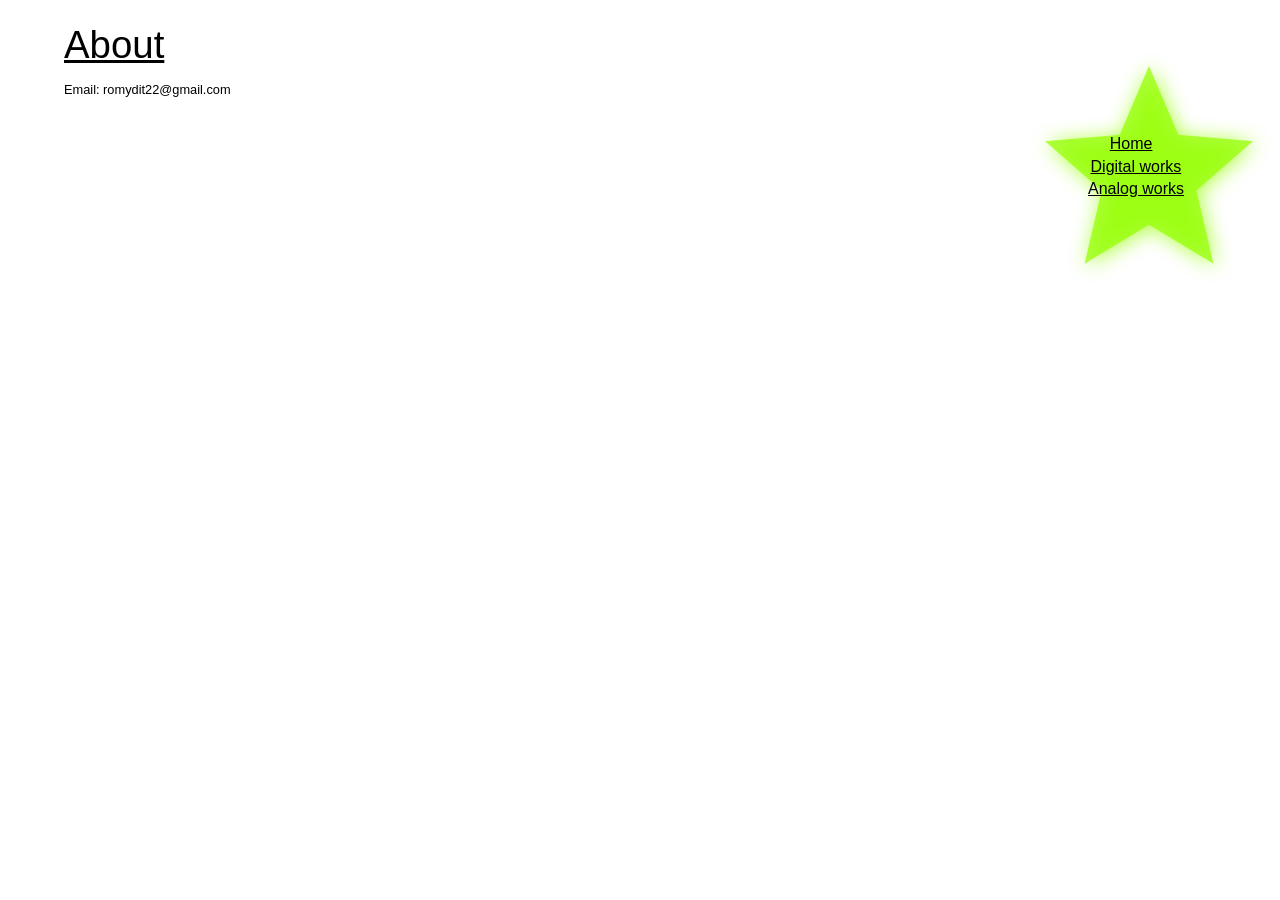
==== About.html @ 7908559d "Add files via upload" ====
<!DOCTYPE html>
<html>
<head>
<meta charset="UTF-8"/>
<meta name="viewport" content="width=device-width, initial-scale =1.0"/>
<link rel="stylesheet" href="https://fonts.googleapis.com/icon?family=Material+Icons">
<link rel="stylesheet" href="style.css">

</head>
<body>
<title>About</title>
<h2>About</h2> 
<p2> Email: romydit22@gmail.com </p2>
<i class="material-icons">star</i>
<p3><a href="index.html" class="Home">Home</a></p3>
<p4><a href="digital.html" class="digital">Digital works</a></p4>
<p7><a href="analog.html" class="analog2">Analog works</a></p7>


</body>
    </html>
---- style.css ----
* {
  margin: 0;
  box-sizing: border-box;
}

body, html {
  height: 100%;
  width: 100%;

} 


h1 {
    font-size: 3vw;
    color: #EBFF12;
    font-family: Helvetica, sans-serif;
    font-weight: 200;
    font-synthesis-weight: none;
    text-shadow: 2px 2px 10px #ff0080;
    text-align: center;
    left: 0;
    line-height: 200px;
    margin-top: -100px;
    position: absolute;
    text-align: center;
    top: 50%;
    width: 100%;
}  

/*{
    font-size: 1vw;
    color: #000000;
    font-family: Arial, Helvetica, sans-serif;
    background-color: #EBFF12;
    font-weight: 150;
    text-align: center;
    left: 50%;
    top: 62%;
    transform: translate(-50%, -50%);
    line-height: 1.5;
    margin-top: -100px;
    position: absolute;
    text-align: center;
    display: inline-block;
} -*/

.wrapper{
  /*border: 1px solid black;*/
  width: 20%;
  max-width: 1536px;
  position: relative;
  height: 70px;
  margin-top: 25rem;
  margin: 0 auto;
  top: 55%;
  overflow: hidden;
}

@keyframes scrollLeft {
  to{
    left: -200px;
  }
}

.item {
  width: 300px;
  height: 20px;
  background-color: #EBFF12;
  /*border-radius: 6px;*/
  position: absolute;
  left: 100%;
  animation-name: scrollLeft;
  animation-duration: 7s;
  animation-timing-function: linear;
  animation-iteration-count: infinite;
}

p{
    color: #323232c0;
    font-family: Helvetica, sans-serif;
    font-weight: 200;
    
}

.iconface {
  position: absolute;
  left: 17%;
  top: 30%;
  width: 300px;
  height: auto;
  -webkit-filter: drop-shadow(2px 2px 5px #ff008067);
  filter: drop-shadow(2px 2px 5px #ff008067);
  
}

.blender1 {
  position: absolute;
  left: 50%;
  top: 70%;
  width: 200px;
  box-shadow: 5px 5px 30px #65ff13;
  height: auto;
}

.subject3{
  position: absolute;
  left: 57%;
  top: 35%;
  width: 400px;
  height: auto;
}


.blender2 {
  position: absolute;
  left: 20%;
  top: 350px;
  width: 200px;
  box-shadow: 5px 5px 30px #65ff13;
  height: auto;
}

body.digital-page{
  background-image: url(127_0991.JPG);
}
body.index-page{
  background-image: linear-gradient(to top, #f9e6ef, #0000);
}

.inkdrawing {
  position: absolute;
  left: 5%;
  top: 150px;
  width: 350px;
  height: auto;
  
}

.pastel1 {
  position: absolute;
  left: 80%;
  top: 450px;
  width: 150px;
  height: auto;
  
}

.pastel2 {
  position: absolute;
  left: 68%;
  top: 450px;
  width: 145px;
  height: auto;
  
}

.watercolor {
  position: absolute;
  left: 5%;
  top: 600px;
  width: 320px;
  height: auto;
  
}

.sketch1{
  position: absolute;
  left: 55%;
  top: 1050px;
  width: 250px;
  height: auto;
}

.sketch2{
  position: absolute;
  left: 80%;
  top: 1050px;
  width: 250px;
  height: auto;
}

.sketch3{
  position: absolute;
  left: 60%;
  top: 850px;
  width: 250px;
  height: auto;
}

.ibposter{
 position: absolute;
  left: 70%;
  top: 33%;
  width: 250px;
  box-shadow: 5px 5px 30px #ffffff;
  height: auto;
}

.magazine{
 position: absolute;
  left: 50%;
  top: 75%;
  width:450px;
  height: auto;
}

#blender3{
   position: absolute;
  left: 400px;
  top: 600px;
  width: 300px;
}


h2 {
    font-size: 3vw;
    color: #000000;
    font-family: Helvetica, sans-serif;
    text-decoration: underline;
    font-weight: 100;
    left: 5%;
    line-height: 200px;
    margin-top: -100px;
    position: absolute;
    text-align: left;
    top: 5%;
    width: 100%;
}

h3 {
    font-size: 3vw;
    color: #ffffff;
    font-family: Helvetica, sans-serif;
    text-decoration: underline;
    font-weight: 100;
    left: 5%;
    line-height: 200px;
    margin-top: -100px;
    position: absolute;
    text-align: left;
    top: 30%;
    width: 100%;
}

p2 {
    font-size: 1vw;
    color: #000000;
    font-family:  Helvetica, sans-serif;
    font-weight: 150;
    left: 5%;
    line-height: 200px;
    margin-top: -100px;
    position: absolute;
    text-align: left;
    top: 10%;
    width: 100%;
}

p8 {
    font-size: 1vw;
    color: #000000;
    font-family:  Helvetica, sans-serif;
    font-weight: 150;
    font-style: italic;
    left: 5%;
    line-height: 200px;
    margin-top: -100px;
    position: absolute;
    text-align: left;
    top: 50%;
    width: 100%;
}

p9 {
    font-size: 1vw;
    color: #000000;
    font-family:  Helvetica, sans-serif;
    font-weight: 150;
    font-style: italic;
    left: 68%;
    line-height: 200px;
    margin-top: -100px;
    position: absolute;
    text-align: left;
    top: 78%;
    width: 100%;
}

p10 {
    font-size: 1vw;
    color: #000000;
    font-family:  Helvetica, sans-serif;
    font-weight: 150;
    font-style: italic;
    left: 5%;
    line-height: 200px;
    margin-top: -100px;
    position: absolute;
    text-align: left;
    top: 140%;
    width: 100%;
}

p11 {
    font-size: 1vw;
    color: #000000;
    font-family:  Helvetica, sans-serif;
    font-weight: 150;
    font-style: italic;
    left: 60%;
    line-height: 200px;
    margin-top: -100px;
    position: absolute;
    text-align: left;
    top: 95%;
    width: 100%;
}

p12 {
    font-size: 1vw;
    color: #000000;
    font-family: Helvetica, sans-serif;
    background-color:#66ff137a;
    font-weight: 150;
    text-align: center;
    left: 37%;
    top: 88%;
    transform: translate(-50%, -50%);
    line-height: 1.5;
    margin-top: -100px;
    position: absolute;
    text-align: center;
    display: inline-block;
}

p13 {
    font-size: 1vw;
    color: #ffffff;
    font-family:  Helvetica, sans-serif;
    font-weight: 150;
    text-decoration: underline;
    left: 20%;
    position: absolute;
    text-align: left;
    top: 67%;
    width: 100%;
}

p14 {
    font-size: 1vw;
    color: #ffffff;
    font-family:  Helvetica, sans-serif;
    font-weight: 150;
    text-decoration: underline;
    left: 70%;
    position: absolute;
    text-align: left;
    top: 30%;
    width: 100%;
}

p15 {
    font-size: 1vw;
    color: #ffffff;
    font-family:  Helvetica, sans-serif;
    font-weight: 150;
    text-decoration: underline;
    left: 50%;
    position: absolute;
    text-align: left;
    top: 72%;
    width: 100%;
}



.material-icons{
  position:absolute;
  color:#97ff05c1;
  left: 80%;
  top: 5%;
  font-size: 250px;
  width: 200px;
  text-shadow: 2px 2px 20px #97ff05c1;

}

.Home{
    color: #000000;
    text-align: center;
    font-family:Helvetica, sans-serif;
    position: absolute;
    font-weight: 150;
    left: 86.7%;
    top: 15%;
}

.digital{
    color: #000000;
    text-align: center;
    font-family:Helvetica, sans-serif;
    position: absolute;
    font-weight: 150;
    left: 85.2%;
    top: 17.5%;
}
.analog{
    color: #000000;
    text-align: center;
    font-family:Helvetica, sans-serif;
    position: absolute;
    font-weight: 150;
    left: 85.2%;
    top: 17.5%;
}
.about{
    color: #000000;
    text-align: center;
    font-family:Helvetica, sans-serif;
    position: absolute;
    font-weight: 150;
    left: 86.7%;
    top: 20%;
}

.analog2{
   color: #000000;
    text-align: center;
    font-family:Helvetica, sans-serif;
    position: absolute;
    font-weight: 150;
    left: 85%;
    top: 20%;
}
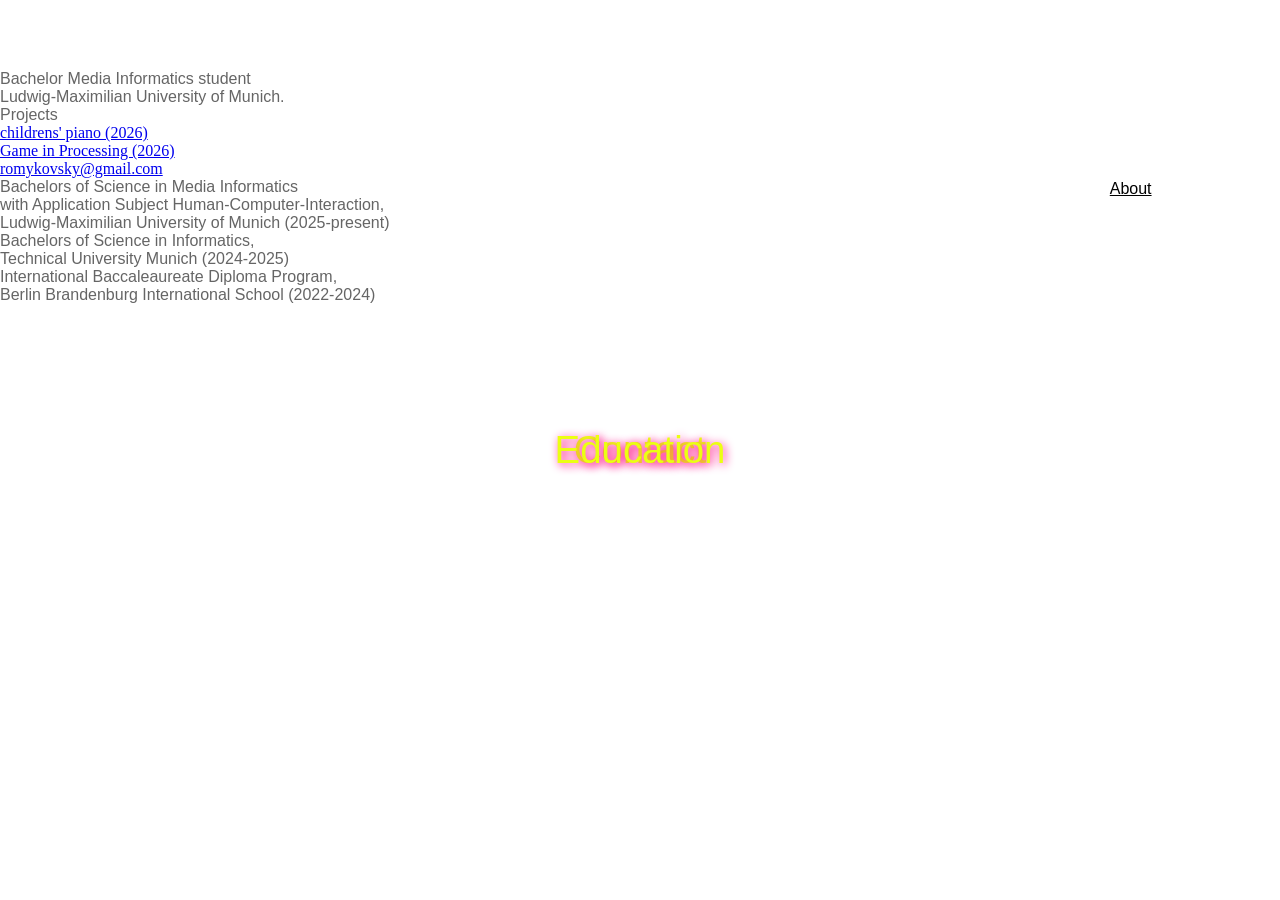
==== commit 44066d68: "Update About.html" ====
--- a/About.html
+++ b/About.html
@@ -1,21 +1,49 @@
 <!DOCTYPE html>
 <html>
 <head>
-<meta charset="UTF-8"/>
-<meta name="viewport" content="width=device-width, initial-scale =1.0"/>
-<link rel="stylesheet" href="https://fonts.googleapis.com/icon?family=Material+Icons">
+    <meta charset="UTF-8"/>
+    <meta name="viewport" content="width=device-width, initial-scale =1.0"/>
+<title>Romy Ditiatkovsky</title>
 <link rel="stylesheet" href="style.css">
-
 </head>
 <body>
-<title>About</title>
-<h2>About</h2> 
-<p2> Email: romydit22@gmail.com </p2>
-<i class="material-icons">star</i>
-<p3><a href="index.html" class="Home">Home</a></p3>
-<p4><a href="digital.html" class="digital">Digital works</a></p4>
-<p7><a href="analog.html" class="analog2">Analog works</a></p7>
+
+<div class="wrapper">
+    <div class = "item">
+        <a href="index.html">
+            <div id="name">
+                Romy Ditiatkovsky
+            </div>
+        </a> 
+    </div>
+</div>
+
+<p>Bachelor Media Informatics student <br> Ludwig-Maximilian University of Munich.</p>
 
 
+<div id="about">
+    <a href="About.html" class="about">About</a>
+</div>
+
+<div id="projects">
+    <p>Projects</p>
+</div>
+
+<div id="links">
+    <a href="piano.html">childrens' piano (2026)</a>
+    <br>
+    <a href="game.html">Game in Processing (2026)</a>
+    <br>
+</div>
+
+<div id="bio_page">
+    <h1>Contact</h1>
+    <a href="romykovsky@gmail.com">romykovsky@gmail.com</a>
+    <h1>Education</h1>
+    <p>Bachelors of Science in Media Informatics<br>with Application Subject Human-Computer-Interaction, <br> Ludwig-Maximilian University of Munich (2025-present)</p>
+    <p>Bachelors of Science in  Informatics,<br> Technical University Munich (2024-2025)</p>
+    <p>International Baccaleaureate Diploma Program, <br> Berlin Brandenburg International School (2022-2024)</p>
+</div>
+
 </body>
-    </html>+</html>
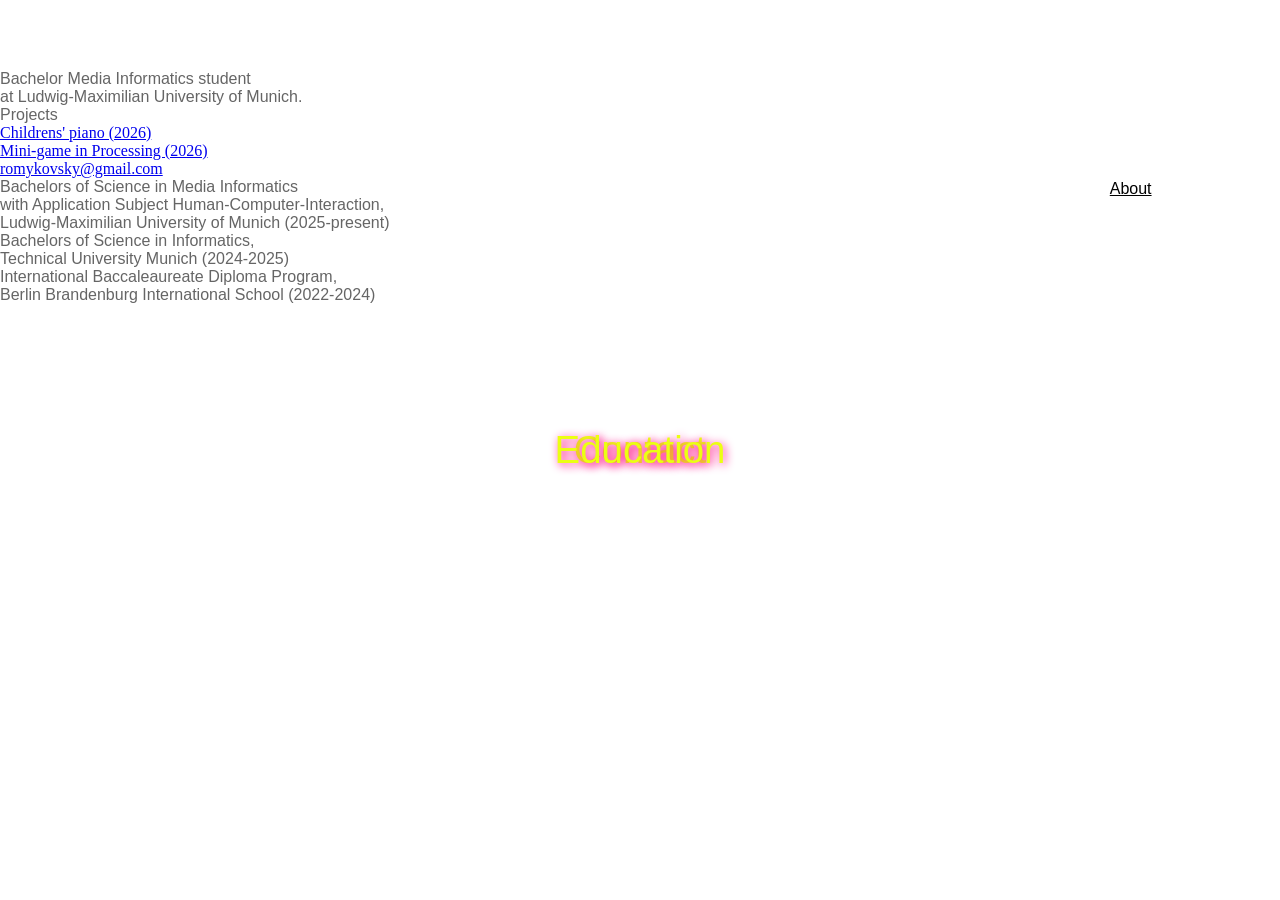
==== commit bbed00f1: "Update About.html" ====
--- a/About.html
+++ b/About.html
@@ -18,7 +18,7 @@
     </div>
 </div>
 
-<p>Bachelor Media Informatics student <br> Ludwig-Maximilian University of Munich.</p>
+<p>Bachelor Media Informatics student <br>at Ludwig-Maximilian University of Munich.</p>
 
 
 <div id="about">
@@ -30,9 +30,9 @@
 </div>
 
 <div id="links">
-    <a href="piano.html">childrens' piano (2026)</a>
+    <a href="piano.html">Childrens' piano (2026)</a>
     <br>
-    <a href="game.html">Game in Processing (2026)</a>
+    <a href="game.html">Mini-game in Processing (2026)</a>
     <br>
 </div>
 
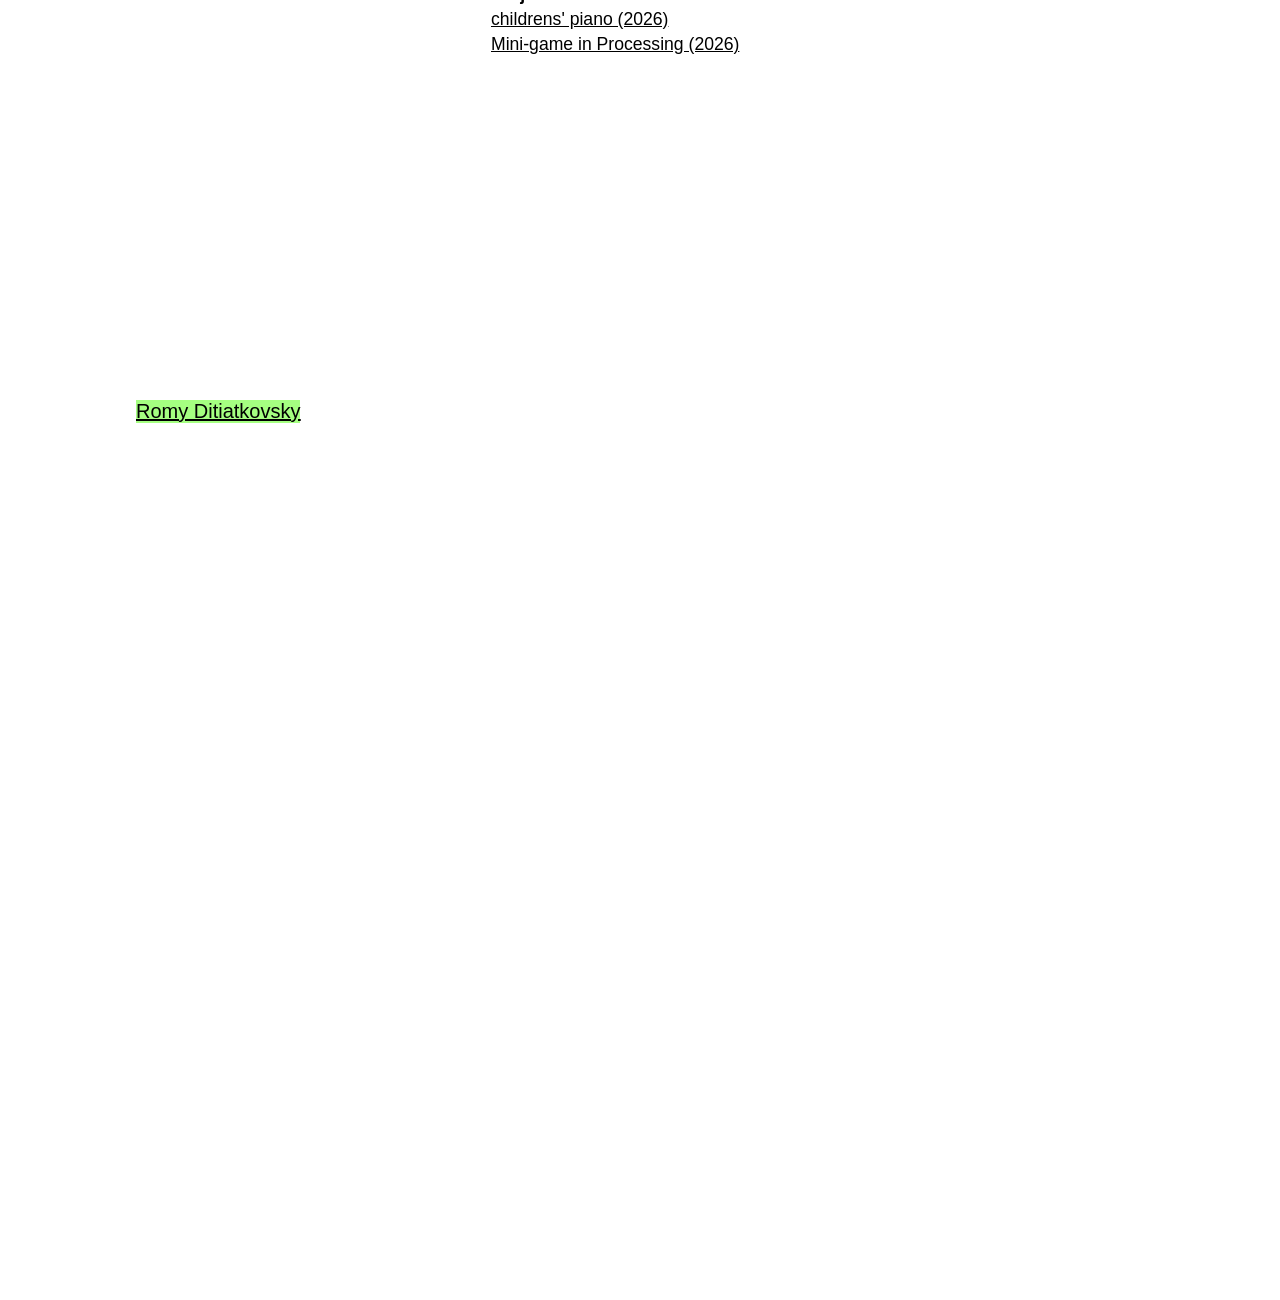
==== commit 91634d53: "Update About.html" ====
--- a/About.html
+++ b/About.html
@@ -18,31 +18,61 @@
     </div>
 </div>
 
-<p>Bachelor Media Informatics student <br>at Ludwig-Maximilian University of Munich.</p>
+<div class="leftmenu">
+    <table>
+        <thead>
+            <tr>
+            <th><div id="description">Bachelor Media Informatics student at<br> Ludwig-Maximilian University of Munich.</div></th>
+            </tr>
+        </thead>
+        <tbody>
+            <tr>
+                <td>
+                    <a href="About.html" class="about">About</a>
+                </td>
+            </tr>
+            <tr>
+                <td><div id="projects" >Projects</div></td>
+            </tr>
+            <tr>
+                <td>
+                    <a href="piano.html" >childrens' piano (2026)</a>
+                </td>
+            </tr>
+            <tr>
+                <td><a href="game.html" >Mini-game in Processing (2026)</a></td>
+            </tr>
+        </tbody>
+    </table>
+</div>
+    
+<div class="bio_page">
+    <table>
+        <thead>
+            <th>Contact</th>
+        </thead>
+        <tbody>
+            <tr>
+                <td><a href="romykovsky@gmail.com">romykovsky@gmail.com</a></td>
+            </tr>
+        </tbody>
+    </table>
 
-
-<div id="about">
-    <a href="About.html" class="about">About</a>
-</div>
-
-<div id="projects">
-    <p>Projects</p>
-</div>
-
-<div id="links">
-    <a href="piano.html">Childrens' piano (2026)</a>
-    <br>
-    <a href="game.html">Mini-game in Processing (2026)</a>
-    <br>
-</div>
-
-<div id="bio_page">
-    <h1>Contact</h1>
-    <a href="romykovsky@gmail.com">romykovsky@gmail.com</a>
-    <h1>Education</h1>
-    <p>Bachelors of Science in Media Informatics<br>with Application Subject Human-Computer-Interaction, <br> Ludwig-Maximilian University of Munich (2025-present)</p>
-    <p>Bachelors of Science in  Informatics,<br> Technical University Munich (2024-2025)</p>
-    <p>International Baccaleaureate Diploma Program, <br> Berlin Brandenburg International School (2022-2024)</p>
+    <table>
+        <thead>
+            <th>Education</th>
+        </thead>
+        <tbody>
+            <tr>
+                <td>Bachelors of Science in Media Informatics<br>with Application Subject Human-Computer-Interaction, <br> Ludwig-Maximilian University of Munich (2025-present)</td>
+            </tr>
+            <tr><td>Bachelors of Science in  Informatics,<br> Technical University Munich (2024-2025)<br></td>
+            </tr>
+            <tr>
+                <td>International Baccaleaureate Diploma Program, <br> Berlin Brandenburg International School (2022-2024)</td>
+            </tr>
+        </tbody>
+    </table>
 </div>
 
 </body>
--- a/style.css
+++ b/style.css
@@ -1,8 +1,3 @@
-
-* {
-  margin: 0;
-  box-sizing: border-box;
-}
 
 body, html {
   height: 100%;
@@ -11,428 +6,153 @@
 } 
 
 
-h1 {
-    font-size: 3vw;
-    color: #EBFF12;
-    font-family: Helvetica, sans-serif;
-    font-weight: 200;
-    font-synthesis-weight: none;
-    text-shadow: 2px 2px 10px #ff0080;
-    text-align: center;
-    left: 0;
-    line-height: 200px;
-    margin-top: -100px;
-    position: absolute;
-    text-align: center;
-    top: 50%;
-    width: 100%;
-}  
+body, html {
+  height: 100%;
+  width: 100%;
 
-/*{
-    font-size: 1vw;
-    color: #000000;
-    font-family: Arial, Helvetica, sans-serif;
-    background-color: #EBFF12;
-    font-weight: 150;
-    text-align: center;
-    left: 50%;
-    top: 62%;
-    transform: translate(-50%, -50%);
-    line-height: 1.5;
-    margin-top: -100px;
-    position: absolute;
-    text-align: center;
-    display: inline-block;
-} -*/
+} 
 
 .wrapper{
-  /*border: 1px solid black;*/
   width: 20%;
-  max-width: 1536px;
   position: relative;
   height: 70px;
   margin-top: 25rem;
-  margin: 0 auto;
-  top: 55%;
+  margin-left: 8rem;
   overflow: hidden;
 }
 
-@keyframes scrollLeft {
-  to{
-    left: -200px;
-  }
+.item {
+  white-space: nowrap;
+  position: absolute;
+  left: 0;
+  animation: loop 10s linear infinite;
 }
 
-.item {
-  width: 300px;
-  height: 20px;
-  background-color: #EBFF12;
-  /*border-radius: 6px;*/
-  position: absolute;
-  left: 100%;
-  animation-name: scrollLeft;
-  animation-duration: 7s;
-  animation-timing-function: linear;
-  animation-iteration-count: infinite;
+@keyframes loop{
+  from{transform: translateX(100%);}
+  to{ transform:translateX(-100%);}
+}
+
+#name{
+  color: black;
+    font-family: Helvetica, sans-serif;
+    text-decoration: underline;
+    font-weight: 500;
+    font-size: 1.25rem;
+    margin: 0;
+    background-color: rgb(165, 255, 129);  
+}
+
+#about{
+  color: black;
+  font-family: Helvetica, sans-serif;
+  text-decoration: underline;
+  font-size: 1.1rem;
+  margin-left: 8rem;
+  margin-top: 1rem;
 }
 
 p{
-    color: #323232c0;
-    font-family: Helvetica, sans-serif;
-    font-weight: 200;
-    
+  color: black;
+  font-family: Helvetica, sans-serif;
+  margin-left: 8rem;
+  margin-top: -1.5rem;
+  font-size: 1.1rem;
+
 }
 
-.iconface {
-  position: absolute;
-  left: 17%;
-  top: 30%;
-  width: 300px;
-  height: auto;
-  -webkit-filter: drop-shadow(2px 2px 5px #ff008067);
-  filter: drop-shadow(2px 2px 5px #ff008067);
-  
+#projects{
+  color: black;
+  font-family: Helvetica, sans-serif;
+  font-size: 1.1rem;
+  margin-top: 5rem;
+  font-weight: 550;
 }
 
-.blender1 {
+#links{
+  color: black;
+  font-family: Helvetica, sans-serif;
+  text-decoration: underline;
+  font-size: 1.1rem;
+  margin-left: 8rem;
+  margin-top: 0.5rem;
+}
+
+a{
+  color: black;
+  margin-top: 0.5rem;
+}
+
+a.piano{
+  color: rgb(72, 255, 0);
+}
+
+a.about{
+  color: rgb(72, 255, 0);
+}
+
+a.game{
+  color: rgb(72, 255, 0);
+}
+
+
+.keyboard{
   position: absolute;
-  left: 50%;
-  top: 70%;
-  width: 200px;
-  box-shadow: 5px 5px 30px #65ff13;
+  left: 55%;
+  top: 8%;
+  width: 40%;
   height: auto;
 }
 
-.subject3{
-  position: absolute;
-  left: 57%;
-  top: 35%;
-  width: 400px;
-  height: auto;
+#bio_page h1{
+  color: black;
+  font-family: Helvetica, sans-serif;
+  margin-left: 30rem;
+  margin-top: -20rem;
+  font-size: 1.1rem;
+}
+#bio_page a{
+  color: black;
+  font-family: Helvetica, sans-serif;
+  margin-left: 30rem;
+  margin-top: -15rem;
+
+  font-size: 1.1rem;
 }
 
-
-.blender2 {
-  position: absolute;
-  left: 20%;
-  top: 350px;
-  width: 200px;
-  box-shadow: 5px 5px 30px #65ff13;
-  height: auto;
+#bio_page p{
+  color: black;
+  font-family: Helvetica, sans-serif;
+  margin-left: 30rem;
+  margin-top: 0.5rem;
+  font-size: 1.1rem;
 }
 
-body.digital-page{
-  background-image: url(127_0991.JPG);
-}
-body.index-page{
-  background-image: linear-gradient(to top, #f9e6ef, #0000);
+table{
+  margin-left: 30rem;
+  margin-top: -40rem;
 }
 
-.inkdrawing {
-  position: absolute;
-  left: 5%;
-  top: 150px;
-  width: 350px;
-  height: auto;
-  
+th{
+  color: black;
+  font-family: Helvetica, sans-serif;
+  margin-left: 30rem;
+  margin-top: 0.5rem;
+  font-size: 1.1rem;
+  text-align: left;
+  text-decoration: underline;
+  font-weight: 400;
+  ;
 }
 
-.pastel1 {
-  position: absolute;
-  left: 80%;
-  top: 450px;
-  width: 150px;
-  height: auto;
-  
-}
-
-.pastel2 {
-  position: absolute;
-  left: 68%;
-  top: 450px;
-  width: 145px;
-  height: auto;
-  
-}
-
-.watercolor {
-  position: absolute;
-  left: 5%;
-  top: 600px;
-  width: 320px;
-  height: auto;
-  
-}
-
-.sketch1{
-  position: absolute;
-  left: 55%;
-  top: 1050px;
-  width: 250px;
-  height: auto;
-}
-
-.sketch2{
-  position: absolute;
-  left: 80%;
-  top: 1050px;
-  width: 250px;
-  height: auto;
-}
-
-.sketch3{
-  position: absolute;
-  left: 60%;
-  top: 850px;
-  width: 250px;
-  height: auto;
-}
-
-.ibposter{
- position: absolute;
-  left: 70%;
-  top: 33%;
-  width: 250px;
-  box-shadow: 5px 5px 30px #ffffff;
-  height: auto;
-}
-
-.magazine{
- position: absolute;
-  left: 50%;
-  top: 75%;
-  width:450px;
-  height: auto;
-}
-
-#blender3{
-   position: absolute;
-  left: 400px;
-  top: 600px;
-  width: 300px;
-}
-
-
-h2 {
-    font-size: 3vw;
-    color: #000000;
-    font-family: Helvetica, sans-serif;
-    text-decoration: underline;
-    font-weight: 100;
-    left: 5%;
-    line-height: 200px;
-    margin-top: -100px;
-    position: absolute;
-    text-align: left;
-    top: 5%;
-    width: 100%;
-}
-
-h3 {
-    font-size: 3vw;
-    color: #ffffff;
-    font-family: Helvetica, sans-serif;
-    text-decoration: underline;
-    font-weight: 100;
-    left: 5%;
-    line-height: 200px;
-    margin-top: -100px;
-    position: absolute;
-    text-align: left;
-    top: 30%;
-    width: 100%;
-}
-
-p2 {
-    font-size: 1vw;
-    color: #000000;
-    font-family:  Helvetica, sans-serif;
-    font-weight: 150;
-    left: 5%;
-    line-height: 200px;
-    margin-top: -100px;
-    position: absolute;
-    text-align: left;
-    top: 10%;
-    width: 100%;
-}
-
-p8 {
-    font-size: 1vw;
-    color: #000000;
-    font-family:  Helvetica, sans-serif;
-    font-weight: 150;
-    font-style: italic;
-    left: 5%;
-    line-height: 200px;
-    margin-top: -100px;
-    position: absolute;
-    text-align: left;
-    top: 50%;
-    width: 100%;
-}
-
-p9 {
-    font-size: 1vw;
-    color: #000000;
-    font-family:  Helvetica, sans-serif;
-    font-weight: 150;
-    font-style: italic;
-    left: 68%;
-    line-height: 200px;
-    margin-top: -100px;
-    position: absolute;
-    text-align: left;
-    top: 78%;
-    width: 100%;
-}
-
-p10 {
-    font-size: 1vw;
-    color: #000000;
-    font-family:  Helvetica, sans-serif;
-    font-weight: 150;
-    font-style: italic;
-    left: 5%;
-    line-height: 200px;
-    margin-top: -100px;
-    position: absolute;
-    text-align: left;
-    top: 140%;
-    width: 100%;
-}
-
-p11 {
-    font-size: 1vw;
-    color: #000000;
-    font-family:  Helvetica, sans-serif;
-    font-weight: 150;
-    font-style: italic;
-    left: 60%;
-    line-height: 200px;
-    margin-top: -100px;
-    position: absolute;
-    text-align: left;
-    top: 95%;
-    width: 100%;
-}
-
-p12 {
-    font-size: 1vw;
-    color: #000000;
-    font-family: Helvetica, sans-serif;
-    background-color:#66ff137a;
-    font-weight: 150;
-    text-align: center;
-    left: 37%;
-    top: 88%;
-    transform: translate(-50%, -50%);
-    line-height: 1.5;
-    margin-top: -100px;
-    position: absolute;
-    text-align: center;
-    display: inline-block;
-}
-
-p13 {
-    font-size: 1vw;
-    color: #ffffff;
-    font-family:  Helvetica, sans-serif;
-    font-weight: 150;
-    text-decoration: underline;
-    left: 20%;
-    position: absolute;
-    text-align: left;
-    top: 67%;
-    width: 100%;
-}
-
-p14 {
-    font-size: 1vw;
-    color: #ffffff;
-    font-family:  Helvetica, sans-serif;
-    font-weight: 150;
-    text-decoration: underline;
-    left: 70%;
-    position: absolute;
-    text-align: left;
-    top: 30%;
-    width: 100%;
-}
-
-p15 {
-    font-size: 1vw;
-    color: #ffffff;
-    font-family:  Helvetica, sans-serif;
-    font-weight: 150;
-    text-decoration: underline;
-    left: 50%;
-    position: absolute;
-    text-align: left;
-    top: 72%;
-    width: 100%;
+td{
+  color: black;
+  font-family: Helvetica, sans-serif;
+  margin-left: 40rem;
+  margin-top: 0.5rem;
+  font-size: 1.1rem;
 }
 
 
 
-.material-icons{
-  position:absolute;
-  color:#97ff05c1;
-  left: 80%;
-  top: 5%;
-  font-size: 250px;
-  width: 200px;
-  text-shadow: 2px 2px 20px #97ff05c1;
 
-}
-
-.Home{
-    color: #000000;
-    text-align: center;
-    font-family:Helvetica, sans-serif;
-    position: absolute;
-    font-weight: 150;
-    left: 86.7%;
-    top: 15%;
-}
-
-.digital{
-    color: #000000;
-    text-align: center;
-    font-family:Helvetica, sans-serif;
-    position: absolute;
-    font-weight: 150;
-    left: 85.2%;
-    top: 17.5%;
-}
-.analog{
-    color: #000000;
-    text-align: center;
-    font-family:Helvetica, sans-serif;
-    position: absolute;
-    font-weight: 150;
-    left: 85.2%;
-    top: 17.5%;
-}
-.about{
-    color: #000000;
-    text-align: center;
-    font-family:Helvetica, sans-serif;
-    position: absolute;
-    font-weight: 150;
-    left: 86.7%;
-    top: 20%;
-}
-
-.analog2{
-   color: #000000;
-    text-align: center;
-    font-family:Helvetica, sans-serif;
-    position: absolute;
-    font-weight: 150;
-    left: 85%;
-    top: 20%;
-}
-
-
-
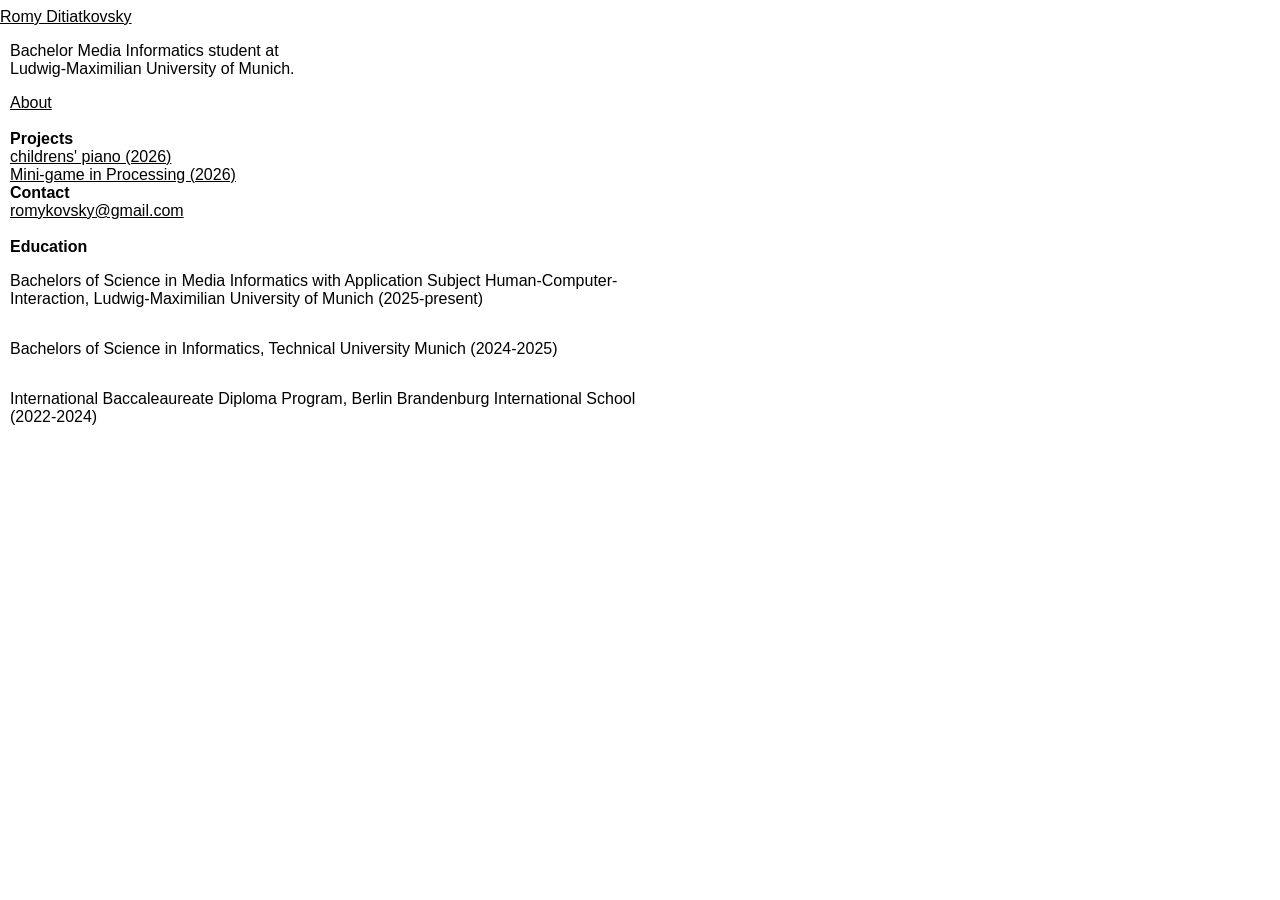
==== commit f910b812: "Update About.html" ====
--- a/About.html
+++ b/About.html
@@ -7,73 +7,34 @@
 <link rel="stylesheet" href="style.css">
 </head>
 <body>
+    <div clas="row">
+        <div class="content">
+            <div class = "item">
+                <a href="index.html">
+                    <div id="name">
+                        Romy Ditiatkovsky
+                    </div>
+                </a> 
+            </div>
+            <br>
+            <p>Bachelor Media Informatics student at<br> Ludwig-Maximilian University of Munich.</p>
+            <a href="About.html">About</a>
+            <br>
+            <h>Projects</h>
+            <a href="piano.html">childrens' piano (2026)</a>
+            <a href="game.html">Mini-game in Processing (2026)</a>
+        </div>
 
-<div class="wrapper">
-    <div class = "item">
-        <a href="index.html">
-            <div id="name">
-                Romy Ditiatkovsky
-            </div>
-        </a> 
+        <div class="right">
+            <h>Contact</h>
+            <a href="romykovsky@gmail.com">romykovsky@gmail.com </a>
+            <br>
+            <h>Education</h>
+            <p>Bachelors of Science in Media Informatics with Application Subject Human-Computer-Interaction, Ludwig-Maximilian University of Munich (2025-present)</p>
+            <p>Bachelors of Science in  Informatics, Technical University Munich (2024-2025)</p>
+            <p>International Baccaleaureate Diploma Program, Berlin Brandenburg International School (2022-2024)</p>
+        </div>
     </div>
-</div>
-
-<div class="leftmenu">
-    <table>
-        <thead>
-            <tr>
-            <th><div id="description">Bachelor Media Informatics student at<br> Ludwig-Maximilian University of Munich.</div></th>
-            </tr>
-        </thead>
-        <tbody>
-            <tr>
-                <td>
-                    <a href="About.html" class="about">About</a>
-                </td>
-            </tr>
-            <tr>
-                <td><div id="projects" >Projects</div></td>
-            </tr>
-            <tr>
-                <td>
-                    <a href="piano.html" >childrens' piano (2026)</a>
-                </td>
-            </tr>
-            <tr>
-                <td><a href="game.html" >Mini-game in Processing (2026)</a></td>
-            </tr>
-        </tbody>
-    </table>
-</div>
-    
-<div class="bio_page">
-    <table>
-        <thead>
-            <th>Contact</th>
-        </thead>
-        <tbody>
-            <tr>
-                <td><a href="romykovsky@gmail.com">romykovsky@gmail.com</a></td>
-            </tr>
-        </tbody>
-    </table>
-
-    <table>
-        <thead>
-            <th>Education</th>
-        </thead>
-        <tbody>
-            <tr>
-                <td>Bachelors of Science in Media Informatics<br>with Application Subject Human-Computer-Interaction, <br> Ludwig-Maximilian University of Munich (2025-present)</td>
-            </tr>
-            <tr><td>Bachelors of Science in  Informatics,<br> Technical University Munich (2024-2025)<br></td>
-            </tr>
-            <tr>
-                <td>International Baccaleaureate Diploma Program, <br> Berlin Brandenburg International School (2022-2024)</td>
-            </tr>
-        </tbody>
-    </table>
-</div>
 
 </body>
 </html>
--- a/style.css
+++ b/style.css
@@ -1,24 +1,90 @@
 
-body, html {
-  height: 100%;
-  width: 100%;
+*{
+  box-sizing: border-box;
+}
 
-} 
+.row{
+    display: flex;
+    flex-wrap: wrap;
+    padding: 0 2px;
+}
 
+.content{
+  display: flex;
+  flex-direction: column;
+  flex: 45%;
+  max-width: 25%;
+  padding: 0 2px;
+}
 
-body, html {
-  height: 100%;
-  width: 100%;
+.right{
+  display: flex;
+  flex-direction: column;
+  flex: 45%;
+  max-width: 50%;
+  padding: 0 2px;
+}
 
-} 
+p{
+  color: black;
+  font-family: Helvetica, sans-serif;
+}
 
-.wrapper{
-  width: 20%;
-  position: relative;
-  height: 70px;
-  margin-top: 25rem;
-  margin-left: 8rem;
-  overflow: hidden;
+a{
+  font-family: Helvetica, sans-serif;
+}
+
+h{
+  font-family: Helvetica, sans-serif;
+  font-weight: bold;
+}
+
+a:link{
+  color: black;
+}
+
+a:active{
+   color: black;
+}
+
+a:visited{
+   color: black;
+}
+
+a:hover{
+  color:rgb(72, 255, 0);
+}
+
+.column{
+    flex: 45%;
+    max-width: 50%;
+    padding: 0 2px;
+}
+
+.column img{
+    margin-top: 4px;
+    vertical-align: middle;
+    width: 100%;
+}
+
+.column iframe{
+    margin-top: 4px;
+    vertical-align: middle;
+    width: 100%;
+}
+
+@media screen and (max-width: 800px) {
+  .column{
+    flex: 50%;
+    max-width: 50%;
+  }
+}
+
+@media screen and (max-width: 600px) {
+  .column{
+    flex: 100%;
+    max-width: 100%;
+  }
 }
 
 .item {
@@ -33,126 +99,17 @@
   to{ transform:translateX(-100%);}
 }
 
-#name{
-  color: black;
-    font-family: Helvetica, sans-serif;
-    text-decoration: underline;
-    font-weight: 500;
-    font-size: 1.25rem;
-    margin: 0;
-    background-color: rgb(165, 255, 129);  
-}
-
-#about{
-  color: black;
-  font-family: Helvetica, sans-serif;
-  text-decoration: underline;
-  font-size: 1.1rem;
-  margin-left: 8rem;
-  margin-top: 1rem;
-}
-
-p{
-  color: black;
-  font-family: Helvetica, sans-serif;
-  margin-left: 8rem;
-  margin-top: -1.5rem;
-  font-size: 1.1rem;
-
-}
-
-#projects{
-  color: black;
-  font-family: Helvetica, sans-serif;
-  font-size: 1.1rem;
-  margin-top: 5rem;
-  font-weight: 550;
-}
-
-#links{
-  color: black;
-  font-family: Helvetica, sans-serif;
-  text-decoration: underline;
-  font-size: 1.1rem;
-  margin-left: 8rem;
-  margin-top: 0.5rem;
-}
-
-a{
-  color: black;
-  margin-top: 0.5rem;
-}
-
-a.piano{
-  color: rgb(72, 255, 0);
-}
-
-a.about{
-  color: rgb(72, 255, 0);
-}
-
-a.game{
-  color: rgb(72, 255, 0);
-}
-
-
-.keyboard{
-  position: absolute;
-  left: 55%;
-  top: 8%;
-  width: 40%;
-  height: auto;
-}
-
-#bio_page h1{
-  color: black;
-  font-family: Helvetica, sans-serif;
-  margin-left: 30rem;
-  margin-top: -20rem;
-  font-size: 1.1rem;
-}
-#bio_page a{
-  color: black;
-  font-family: Helvetica, sans-serif;
-  margin-left: 30rem;
-  margin-top: -15rem;
-
-  font-size: 1.1rem;
-}
-
-#bio_page p{
-  color: black;
-  font-family: Helvetica, sans-serif;
-  margin-left: 30rem;
-  margin-top: 0.5rem;
-  font-size: 1.1rem;
-}
-
-table{
-  margin-left: 30rem;
-  margin-top: -40rem;
-}
-
-th{
-  color: black;
-  font-family: Helvetica, sans-serif;
-  margin-left: 30rem;
-  margin-top: 0.5rem;
-  font-size: 1.1rem;
-  text-align: left;
-  text-decoration: underline;
-  font-weight: 400;
-  ;
-}
-
-td{
-  color: black;
-  font-family: Helvetica, sans-serif;
-  margin-left: 40rem;
-  margin-top: 0.5rem;
-  font-size: 1.1rem;
-}
 
 
 
 
+
+
+
+
+
+
+
+
+
+
